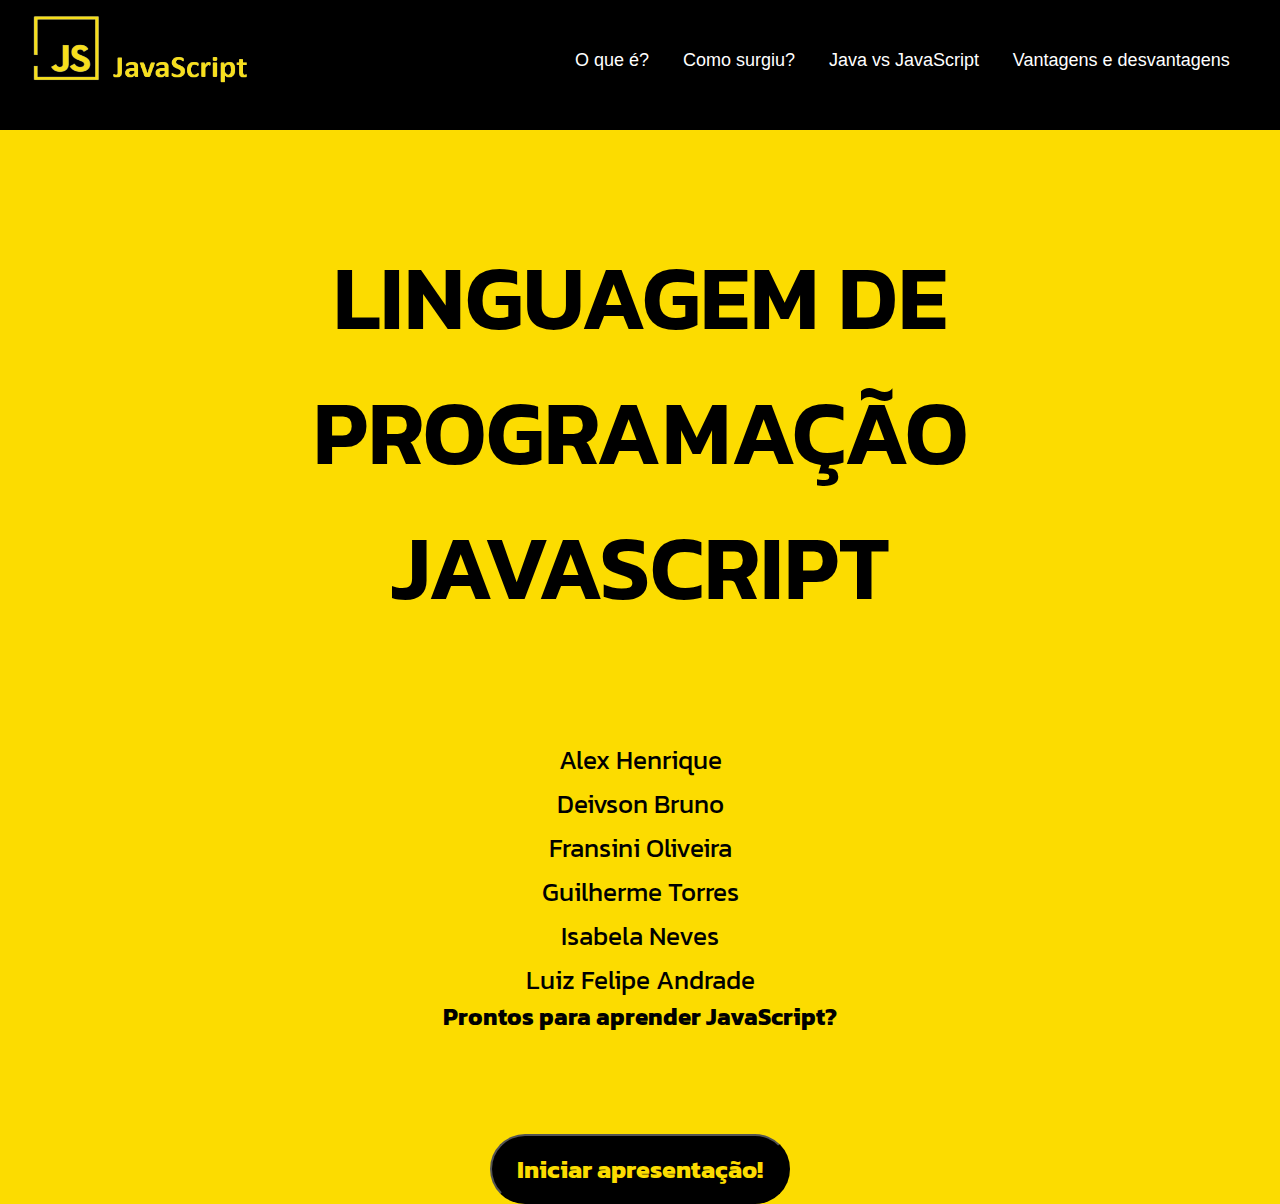
==== projeto-quarta/index.html @ b7afbd1c "Add files via upload" ====
<!DOCTYPE html>
<html lang="pt-br">
<head>
    <meta charset="UTF-8">
    <meta http-equiv="X-UA-Compatible" content="IE=edge">
    <meta name="viewport" content="width=device-width, initial-scale=1.0">
    <link rel="stylesheet" href="estilos/style.css">
    <script type="text/javascript" src="javascript/primeiro_topic.js"></script>
    <title>Document</title>
</head>
<body>
    
    <header> 

        <img src="imgs/Captura_de_tela_2023-01-16_143630-removebg-preview.png" alt="logo JAVASCRIPT" >

        <div class="header_util">
            
            <a href="#def">O que é?</a> <!-- def == definição -->

            <a href="#surg">Como surgiu?</a> <!-- surg == surgimento -->

            <a href="#use">Java vs JavaScript</a> <!-- use == usar -->

            <a href="#vand">Vantagens e desvantagens</a>  <!-- vand == vantagens e desvantagens -->
        
        
        </div>

    </header>

    <main>

        <h1>
            LINGUAGEM DE PROGRAMAÇÃO <br>  JAVASCRIPT
        </h1>

        <div class="nomes_int">

            <p> Alex Henrique </p>

            <p> Deivson Bruno </p>

            <p> Fransini Oliveira </p>

            <p> Guilherme Torres </p>

            <p> Isabela Neves </p>

            <p> Luiz Felipe Andrade </p>
            

        </div>

        <h2>Prontos para aprender JavaScript?</h2>


        <button onclick="primeiro_topic()"> Iniciar apresentação! </button>

    </main>

</body>
</html>
---- projeto-quarta/estilos/style.css ----
@import url('https://fonts.googleapis.com/css2?family=Kanit:ital,wght@0,200;0,300;0,400;0,500;0,600;0,700;0,800;0,900;1,100;1,200;1,300;1,400;1,500;1,600;1,700;1,800;1,900&display=swap');

* {

    padding: 0;
    margin: 0;
    
}

body {

    background-color: rgb(252, 220, 0);

}

header {

    background-color: black;
    font-family: sans-serif;
    font-size: 14px;
    height: 130px;
    position: sticky;
    top: 0;

}

img {

    margin-left: 15px;
    height: 100px;
    width: 250px;
}

.header_util {
    
    height: 100px;
    width: 720px;
    float: right;

}

.header_util > a {

    padding-right: 15px;
    padding-left: 15px;
    font-family: sans-serif;
    font-size: 18px;
    color: rgb(255, 255, 255);
    display: inline-block;
    padding-top: 50px;
    text-decoration: none;    

}

a:visited {

    text-decoration: none;


}

a:hover {

    text-decoration: underline;

}

h1 {

    margin-top: 100px;
    font-family: 'Kanit';
    font-size: 90px;
    text-align: center;
    font-weight: 600;

}
h2 {

    text-align: center;
    font-family: 'Kanit';
    

}
.nomes_int {

    text-align: center;
    padding-top: 100px;
    

}

.nomes_int > p {


    font-family: 'Kanit';
    font-size: 26px;
    padding-top: 5px;

}


button {

    background-color: black;
    color: rgb(252, 220, 0);
    font-size: 25px;
    font-weight: 700;
    font-family: 'Kanit';
    border-radius: 35px;
    width: 300px;
    height: 70px;
    margin-left: auto;
    margin-right: auto;
    display: block;
    margin-top: 100px;
    cursor: pointer;

}
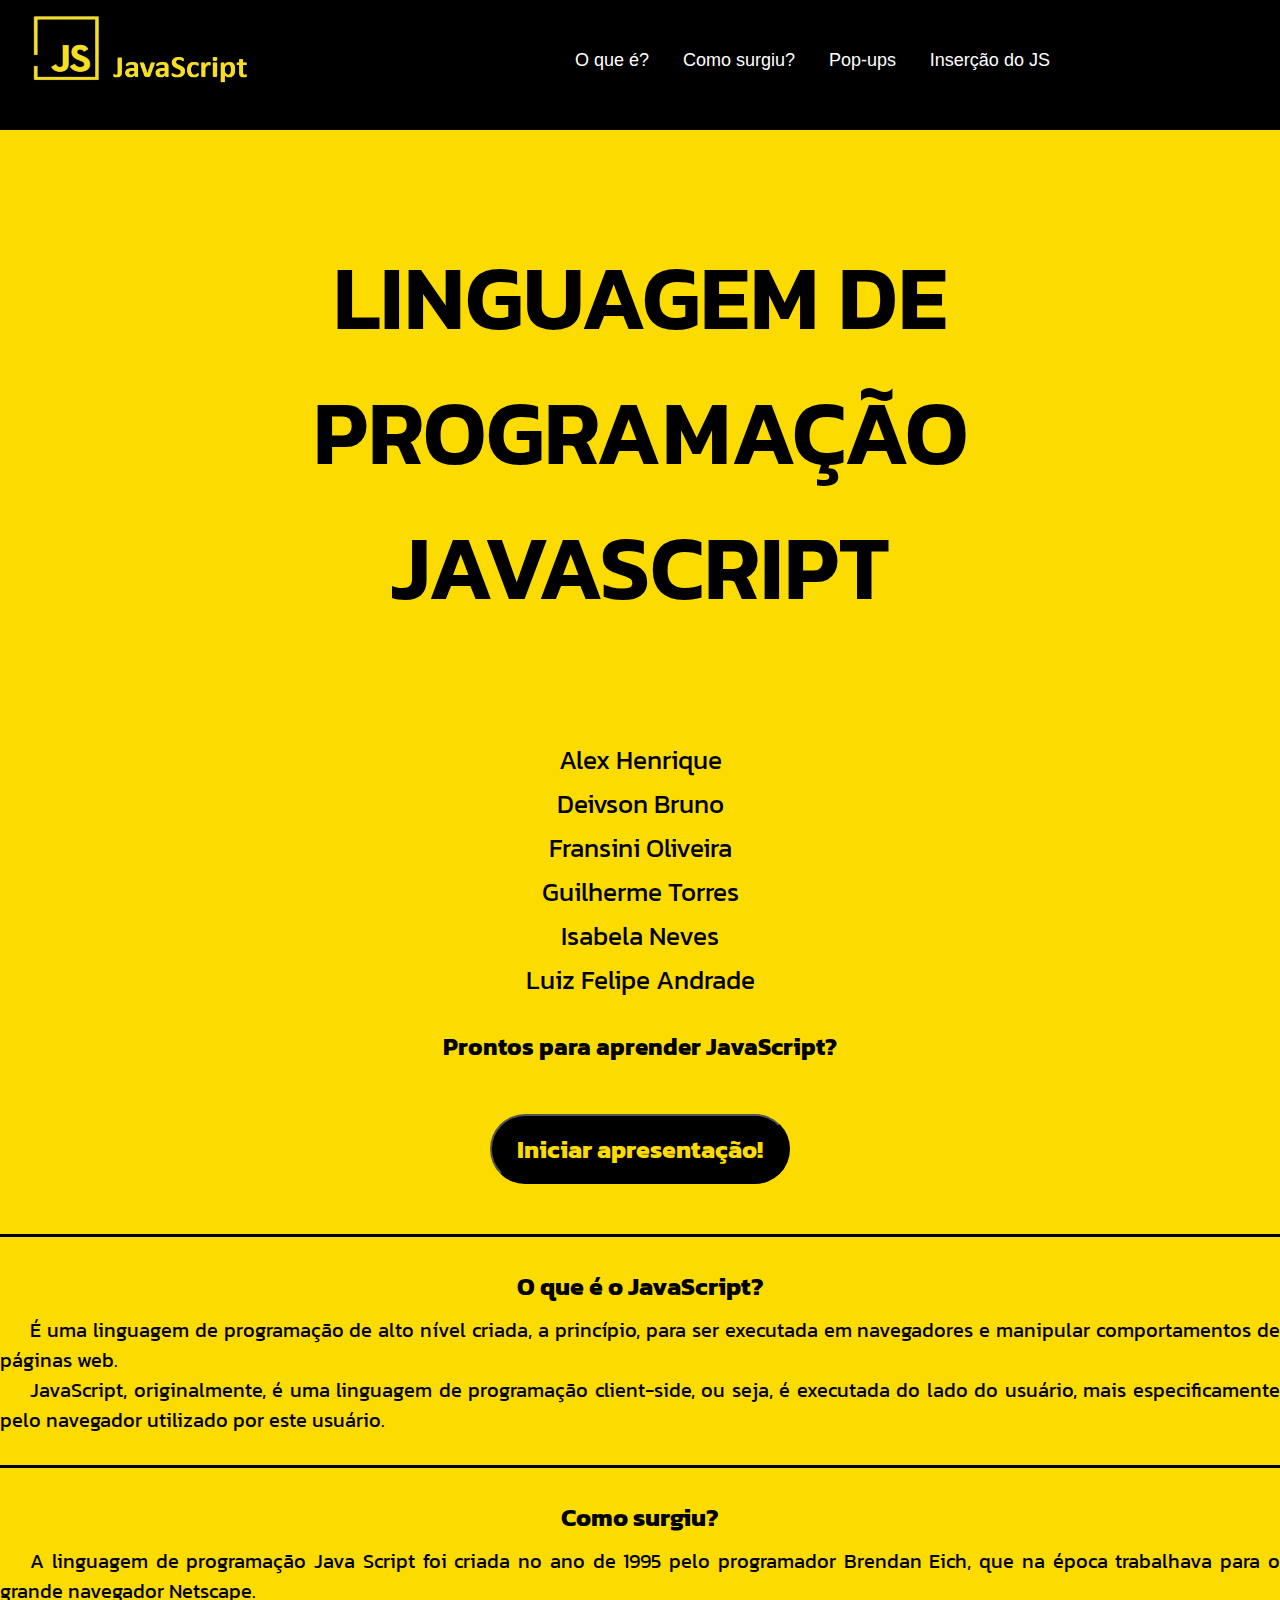
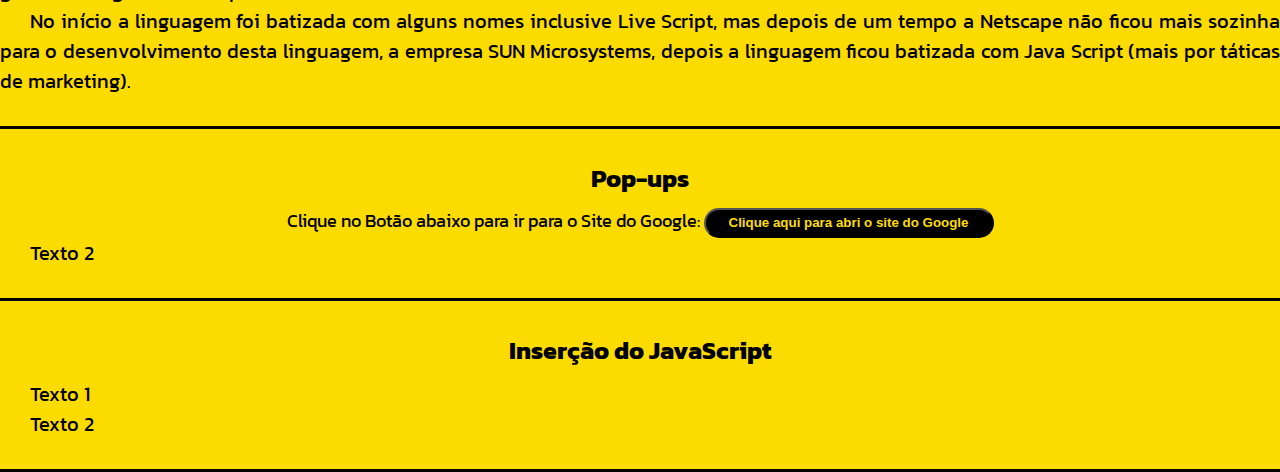
==== commit 2c92c32a: "Add files via upload" ====
--- a/projeto-quarta/index.html
+++ b/projeto-quarta/index.html
@@ -5,7 +5,8 @@
     <meta http-equiv="X-UA-Compatible" content="IE=edge">
     <meta name="viewport" content="width=device-width, initial-scale=1.0">
     <link rel="stylesheet" href="estilos/style.css">
-    <script type="text/javascript" src="javascript/primeiro_topic.js"></script>
+    <script type="text/javascript" src="javascript/first_topic.js"></script>
+    <script type="text/javascript" src="javascript/confirmbox.js"></script>
     <title>Document</title>
 </head>
 <body>
@@ -20,9 +21,9 @@
 
             <a href="#surg">Como surgiu?</a> <!-- surg == surgimento -->
 
-            <a href="#use">Java vs JavaScript</a> <!-- use == usar -->
+            <a href="#pop">Pop-ups</a> <!-- pop == pop up -->
 
-            <a href="#vand">Vantagens e desvantagens</a>  <!-- vand == vantagens e desvantagens -->
+            <a href="#ins_js">Inserção do JS</a>  <!-- inserção js -->
         
         
         </div>
@@ -52,10 +53,93 @@
 
         </div>
 
-        <h2>Prontos para aprender JavaScript?</h2>
+        <h2 class="title_ini">Prontos para aprender JavaScript?</h2>
 
 
-        <button onclick="primeiro_topic()"> Iniciar apresentação! </button>
+        <button> Iniciar apresentação!</button>
+
+        <div class="js_def">
+
+            <h2 id="def">O que é o JavaScript? </h2>
+
+            <p>
+                
+                É uma linguagem de programação de alto nível criada, a princípio, para ser executada em navegadores e manipular
+                comportamentos de páginas web.
+            
+            </p>
+
+            <p>
+
+                JavaScript, originalmente, é uma linguagem de programação client-side, ou seja, é executada do lado do usuário, mais
+                especificamente pelo navegador utilizado por este usuário.
+
+            </p>
+
+        </div>
+
+        <div class="js_surg">
+
+            <h2 id="surg"> Como surgiu? </h2>
+
+            <p>
+                
+                A linguagem de programação Java Script foi criada no ano de 1995 pelo programador Brendan Eich, que na época trabalhava para o grande navegador Netscape.
+            
+            </p>
+
+            <p>
+
+                No início a linguagem foi batizada com alguns nomes inclusive Live Script, mas depois de um tempo a Netscape não ficou mais sozinha para o desenvolvimento desta linguagem, a empresa SUN Microsystems, depois a linguagem ficou batizada com Java Script (mais por táticas de marketing).
+
+            </p>  
+
+
+        </div>
+
+        <div class="js_pop">
+
+            <h2 id="pop"> Pop-ups </h2>
+
+            <div class="pop_confirm">
+                
+                <form>
+
+                    Clique no Botão abaixo para ir para o Site do Google:
+
+                    <input value="Clique aqui para abri o site do Google" onclick="confirmBox()" type="button"> 
+
+                </form>
+
+            </div>
+
+            <p>
+
+                Texto 2
+
+            </p>  
+
+
+        </div>
+
+        <div class="js_ins">
+
+            <h2 id="ins_js"> Inserção do JavaScript </h2>
+
+            <p>
+                
+                Texto 1
+            
+            </p>
+
+            <p>
+
+                Texto 2
+
+            </p>  
+
+
+        </div>
 
     </main>
 
--- a/projeto-quarta/estilos/style.css
+++ b/projeto-quarta/estilos/style.css
@@ -68,19 +68,13 @@
 h1 {
 
     margin-top: 100px;
-    font-family: 'Kanit';
+    font-family: 'Kanit', sans-serif;
     font-size: 90px;
     text-align: center;
     font-weight: 600;
 
 }
-h2 {
-
-    text-align: center;
-    font-family: 'Kanit';
-    
-
-}
+
 .nomes_int {
 
     text-align: center;
@@ -92,12 +86,19 @@
 .nomes_int > p {
 
 
-    font-family: 'Kanit';
+    font-family: 'Kanit', sans-serif;
     font-size: 26px;
     padding-top: 5px;
 
 }
 
+.title_ini {
+
+    text-align: center;
+    font-family: 'Kanit', sans-serif;
+    margin-top: 30px;
+
+}
 
 button {
 
@@ -105,19 +106,154 @@
     color: rgb(252, 220, 0);
     font-size: 25px;
     font-weight: 700;
-    font-family: 'Kanit';
+    font-family: 'Kanit', sans-serif;
     border-radius: 35px;
     width: 300px;
     height: 70px;
     margin-left: auto;
     margin-right: auto;
     display: block;
-    margin-top: 100px;
+    margin-top: 50px;
     cursor: pointer;
 
 }
 
-
-
-
-
+.js_def {
+
+    margin-top: 50px
+
+}
+
+.js_def > h2 {
+
+    text-align: center;
+    font-family: 'Kanit', sans-serif;
+    font-size: 25px;
+    font-weight: 700;
+    padding-bottom: 10px;
+
+}
+
+.js_def > p {
+
+    text-align: justify;
+    font-family: 'Kanit', sans-serif;
+    font-size: 20px;
+    text-indent: 30px;
+
+}
+
+.js_def {
+
+    padding-top: 30px;
+    padding-bottom: 30px;
+    border-top: 3px solid #000;
+    border-bottom: 3px solid #000;
+
+}
+
+.js_surg {
+
+    padding-top: 30px;
+    padding-bottom: 30px;
+    border-bottom: 3px solid #000;
+
+}
+
+.js_surg > h2 {
+
+    text-align: center;
+    font-family: 'Kanit', sans-serif;
+    font-size: 25px;
+    font-weight: 700;
+    padding-bottom: 10px;
+
+}
+
+.js_surg > p {
+
+    text-align: justify;
+    font-family: 'Kanit', sans-serif;
+    font-size: 20px;
+    text-indent: 30px;
+
+}
+
+.js_pop {
+
+    padding-top: 30px;
+    padding-bottom: 30px;
+    border-bottom: 3px solid #000;
+
+}
+
+.js_pop > h2 {
+
+    text-align: center;
+    font-family: 'Kanit', sans-serif;
+    font-size: 25px;
+    font-weight: 700;
+    padding-bottom: 10px;
+
+}
+
+.js_pop > p {
+
+    text-align: justify;
+    font-family: 'Kanit', sans-serif;
+    font-size: 20px;
+    text-indent: 30px;
+
+}
+
+.js_ins {
+
+    padding-top: 30px;
+    padding-bottom: 30px;
+    border-bottom: 3px solid #000;
+
+}
+
+.js_ins > h2 {
+
+    text-align: center;
+    font-family: 'Kanit', sans-serif;
+    font-size: 25px;
+    font-weight: 700;
+    padding-bottom: 10px;
+
+}
+
+.js_ins > p {
+
+    text-align: justify;
+    font-family: 'Kanit', sans-serif;
+    font-size: 20px;
+    text-indent: 30px;
+
+}
+
+.pop_confirm {
+
+    text-align: center;
+    font-family: 'Kanit', sans-serif;
+    font-size: 18px;
+
+}
+
+.pop_confirm input {
+
+   background-color: #000;
+   color: rgb(252, 220, 0);
+   font-weight: 600;
+   width: 290px;
+   height: 30px;
+   border-radius: 35px;
+   cursor: pointer;
+
+}
+
+
+
+
+
